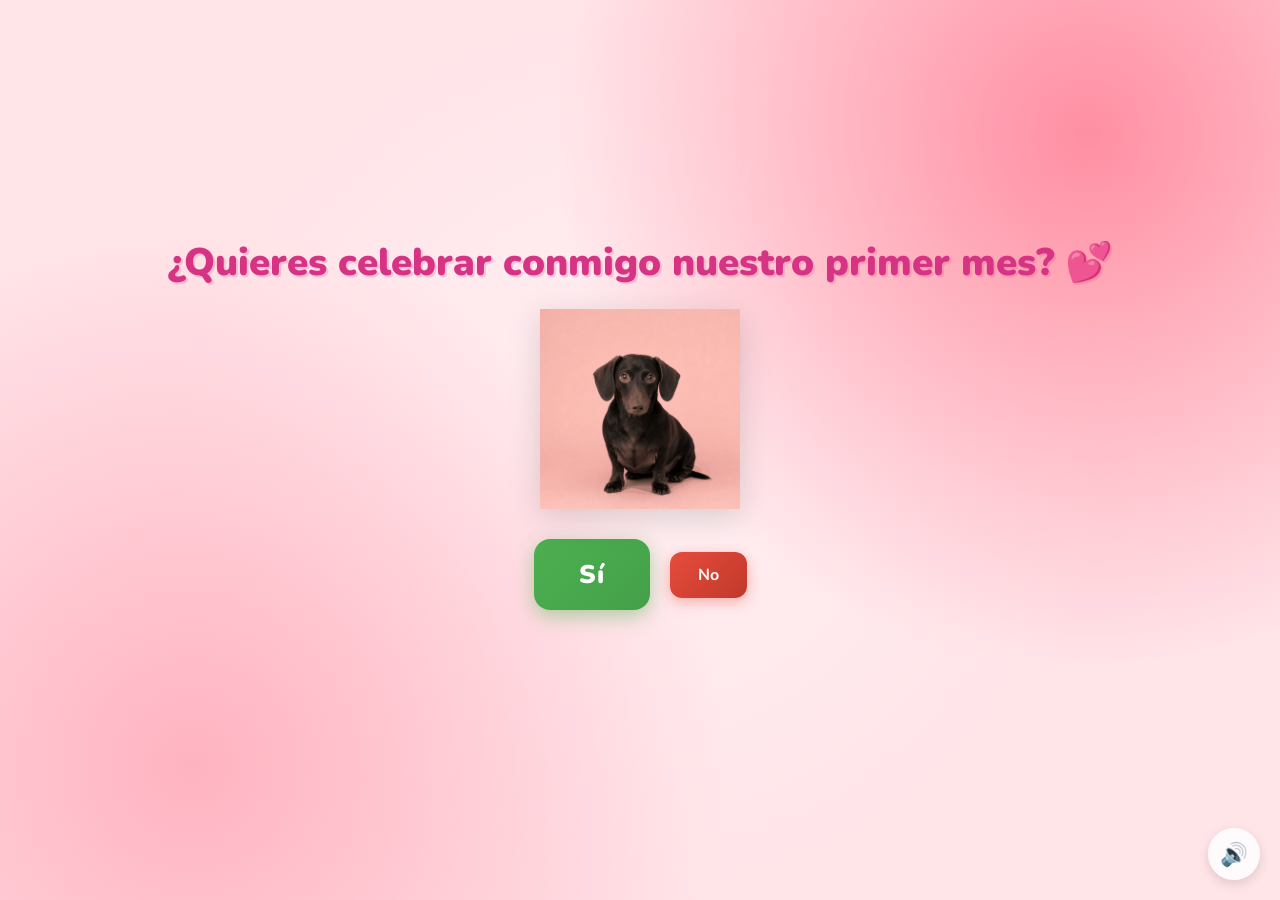
==== index.html @ 98dd335c "Publica la web de nuestro primer mes" ====
<!DOCTYPE html>
<html lang="es">
<head>
    <meta charset="UTF-8">
    <meta name="viewport" content="width=device-width, initial-scale=1.0, viewport-fit=cover">
    <title>Nuestro primer mes 💕</title>
    <link rel="preconnect" href="https://fonts.googleapis.com">
    <link href="https://fonts.googleapis.com/css2?family=Nunito:wght@400;700;800;900&display=swap" rel="stylesheet">
    <link rel="icon" type="image/png" href="assets/favicon-sofia-diego.png">
    <link rel="stylesheet" href="style.css">
</head>
<body data-gif-set="gifs-imagegen-realista" data-gif-version="2">
    <div class="hearts-bg" aria-hidden="true"></div>

    <main class="container">
        <h1>¿Quieres celebrar conmigo nuestro primer mes? 💕</h1>

        <figure class="gif-container">
            <img id="cat-gif" src="assets/gifs-imagegen-realista/stage-0-normal.gif?v=2" alt="Perro salchicha chocolate realista generado y animado">
        </figure>

        <div class="buttons">
            <button id="yes-btn" type="button">Sí</button>
            <button id="no-btn" type="button">No</button>
        </div>
        <div id="tease-toast" aria-live="polite"></div>
    </main>

    <audio id="bg-music" loop autoplay muted preload="auto">
        <source src="music/beabadoobee - Glue Song (Lyrics).mp3" type="audio/mpeg">
    </audio>

    <button id="music-toggle" type="button" aria-label="Silenciar música" aria-pressed="true" title="Silenciar música">🔊</button>

    <script src="script.js"></script>
</body>
</html>
---- style.css ----
* {
    margin: 0;
    padding: 0;
    box-sizing: border-box;
}

body {
    background-color: #FFE4E8;
    font-family: 'Nunito', sans-serif;
    min-height: 100vh;
    min-height: 100svh;
    display: flex;
    justify-content: center;
    align-items: center;
    overflow-x: hidden;
    overflow-y: auto;
    background-image:
        radial-gradient(circle at 15% 85%, #ffb3c1 0%, transparent 40%),
        radial-gradient(circle at 85% 15%, #ff8fa3 0%, transparent 40%),
        radial-gradient(circle at 50% 50%, #fff0f3 0%, transparent 60%);
}

.option-back {
    position: fixed;
    top: 18px;
    left: 18px;
    z-index: 110;
    padding: 9px 14px;
    border-radius: 999px;
    background: rgba(255, 255, 255, 0.88);
    color: #b42368;
    font-weight: 800;
    text-decoration: none;
    box-shadow: 0 4px 14px rgba(150, 35, 95, 0.15);
    backdrop-filter: blur(10px);
}

.option-badge {
    display: inline-block;
    margin-bottom: 12px;
    padding: 6px 12px;
    border-radius: 999px;
    background: rgba(255, 255, 255, 0.75);
    color: #b42368;
    font-size: 0.85rem;
    font-weight: 900;
    letter-spacing: 0.03em;
    text-transform: uppercase;
}

/* Floating hearts background */
.hearts-bg {
    position: fixed;
    top: 0; left: 0; right: 0; bottom: 0;
    pointer-events: none;
    z-index: 0;
    overflow: hidden;
}

.hearts-bg::before,
.hearts-bg::after {
    content: '💕 💗 💖 💝 💓';
    position: absolute;
    font-size: 1.5rem;
    opacity: 0.15;
    animation: floatHearts 12s linear infinite;
    white-space: nowrap;
    top: 100%;
    left: 10%;
}

.hearts-bg::after {
    animation-delay: 6s;
    left: 60%;
    content: '💗 💕 💓 💖 💝';
}

@keyframes floatHearts {
    from { transform: translateY(0); opacity: 0.15; }
    to { transform: translateY(-110vh); opacity: 0; }
}

.container {
    position: relative;
    z-index: 1;
    text-align: center;
    padding: 40px 20px max(56px, calc(40px + env(safe-area-inset-bottom)));
}

h1 {
    font-size: 2.4rem;
    color: #d63384;
    font-weight: 900;
    margin-bottom: 20px;
    text-shadow: 2px 2px 0px rgba(214, 51, 132, 0.2);
    animation: wiggle 2s ease-in-out infinite;
}

@keyframes wiggle {
    0%, 100% { transform: rotate(-1deg); }
    50% { transform: rotate(1deg); }
}

.gif-container {
    margin: 20px auto;
    display: flex;
    justify-content: center;
    position: relative;
}

#cat-gif {
    width: 200px;
    height: 200px;
    object-fit: contain;
    filter: drop-shadow(0 8px 16px rgba(0,0,0,0.15));
    transition: opacity 0.3s ease;
}

.buttons {
    display: flex;
    gap: 20px;
    justify-content: center;
    align-items: center;
    margin-top: 30px;
    flex-wrap: wrap;
}

#yes-btn {
    --yes-font-size: 1.6rem;
    --yes-pad-y: 18px;
    --yes-pad-x: 45px;
    background: linear-gradient(135deg, #4CAF50, #45a049);
    color: white;
    border: none;
    border-radius: 16px;
    font-size: var(--yes-font-size);
    font-weight: 900;
    font-family: 'Nunito', sans-serif;
    padding: var(--yes-pad-y) var(--yes-pad-x);
    cursor: pointer;
    transition: transform 0.15s, box-shadow 0.15s;
    box-shadow: 0 6px 20px rgba(76, 175, 80, 0.45);
    letter-spacing: 1px;
}

#yes-btn:hover {
    transform: scale(1.06) translateY(-2px);
    box-shadow: 0 10px 28px rgba(76, 175, 80, 0.55);
}

#yes-btn:active {
    transform: scale(0.98);
}

#no-btn {
    --no-font-size: 1rem;
    background: linear-gradient(135deg, #e74c3c, #c0392b);
    color: white;
    border: none;
    border-radius: 12px;
    font-size: var(--no-font-size);
    font-weight: 700;
    font-family: 'Nunito', sans-serif;
    padding: 12px 28px;
    cursor: pointer;
    transition: background 0.2s, left 0.25s ease, top 0.25s ease;
    box-shadow: 0 4px 14px rgba(231, 76, 60, 0.4);
}

#no-btn:hover {
    background: linear-gradient(135deg, #c0392b, #a93226);
}


#tease-toast {
    margin-top: 14px;
    font-size: 1rem;
    color: #d63384;
    font-weight: 700;
    font-style: italic;
    opacity: 0;
    transform: translateY(6px);
    transition: opacity 0.3s ease, transform 0.3s ease;
    min-height: 1.5rem;
}

#tease-toast.show {
    opacity: 1;
    transform: translateY(0);
}

/* Music toggle button */
#music-toggle {
    position: fixed;
    bottom: calc(20px + env(safe-area-inset-bottom));
    right: 20px;
    background: rgba(255, 255, 255, 0.85);
    border: none;
    border-radius: 50%;
    width: 52px;
    height: 52px;
    font-size: 1.4rem;
    cursor: pointer;
    backdrop-filter: blur(10px);
    box-shadow: 0 4px 12px rgba(0, 0, 0, 0.12);
    transition: transform 0.2s;
    z-index: 100;
}

#music-toggle:hover {
    transform: scale(1.1);
}

/* Yes page specific */
.yes-container {
    padding-bottom: max(110px, calc(92px + env(safe-area-inset-bottom)));
}

.yes-container h1.yes-title {
    font-size: 2.8rem;
    animation: bounceTitle 0.6s ease infinite alternate;
}

@keyframes bounceTitle {
    from { transform: translateY(0) rotate(-1deg); }
    to { transform: translateY(-12px) rotate(1deg); }
}

.yes-message {
    font-size: 1.4rem;
    color: #e91e8c;
    font-weight: 700;
    margin-top: 24px;
    animation: fadeIn 1s ease 0.5s both;
}

@keyframes fadeIn {
    from { opacity: 0; transform: translateY(10px); }
    to { opacity: 1; transform: translateY(0); }
}

.yes-container #cat-gif {
    width: 260px;
    height: 260px;
}

.yes-container #cat-gif.ojitos-photo {
    width: min(640px, 88vw);
    height: auto;
    border: 6px solid rgba(255, 255, 255, 0.92);
    border-radius: 32px;
    filter: none;
    box-shadow:
        0 14px 34px rgba(214, 51, 132, 0.28),
        0 0 0 4px rgba(255, 143, 163, 0.22);
}

.yes-container .gif-container::after {
    content: '💕';
    position: absolute;
    top: -16px;
    right: calc(50% - min(320px, 44vw) - 16px);
    font-size: 2rem;
    transform: rotate(12deg);
    text-shadow: 0 5px 14px rgba(214, 51, 132, 0.35);
}

.walking-dog-track {
    position: fixed;
    inset: 0;
    pointer-events: none;
    z-index: 2;
}

.walking-dog {
    position: absolute;
    top: 0;
    left: 0;
    width: clamp(110px, 16vw, 180px);
    height: auto;
    filter: drop-shadow(0 8px 8px rgba(88, 34, 58, 0.22));
    transform-origin: center;
    transform-style: preserve-3d;
    backface-visibility: visible;
    opacity: 0;
    will-change: transform;
}

@media (prefers-reduced-motion: reduce) {
    .hearts-bg::before,
    .hearts-bg::after,
    h1,
    .yes-container h1.yes-title,
    .yes-message {
        animation: none !important;
    }

    #cat-gif,
    #yes-btn,
    #no-btn,
    #music-toggle,
    #tease-toast {
        transition: none !important;
    }

    #yes-btn:hover,
    #music-toggle:hover {
        transform: none;
    }

    .walking-dog-track {
        display: none;
    }
}
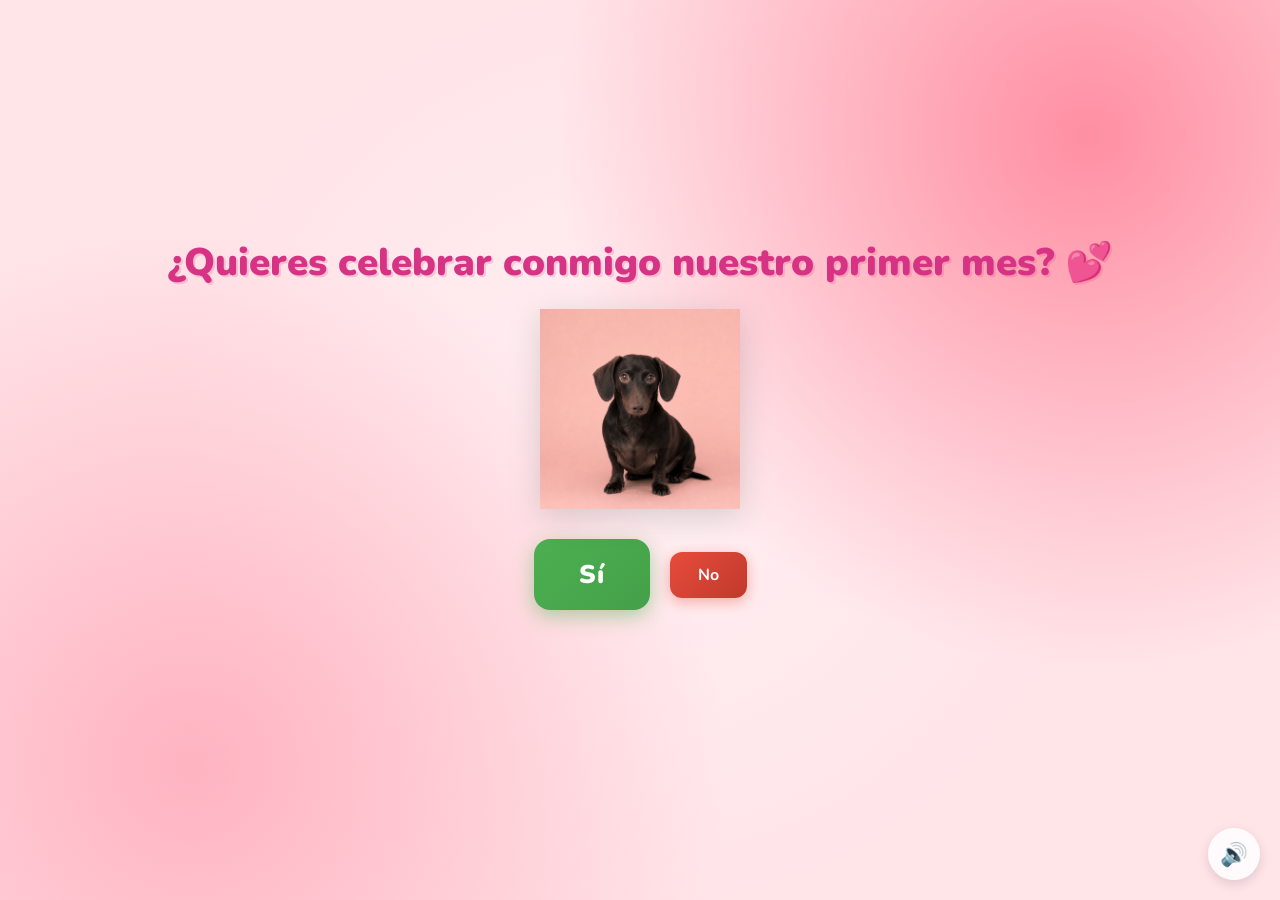
==== commit 065dcd30: "Inicia la música desde la página principal" ====
--- a/index.html
+++ b/index.html
@@ -27,11 +27,11 @@
     </main>
 
     <audio id="bg-music" loop autoplay muted preload="auto">
-        <source src="music/beabadoobee - Glue Song (Lyrics).mp3" type="audio/mpeg">
+        <source src="music/music-sofia.mp3?v=1" type="audio/mpeg">
     </audio>
 
     <button id="music-toggle" type="button" aria-label="Silenciar música" aria-pressed="true" title="Silenciar música">🔊</button>
 
-    <script src="script.js"></script>
+    <script src="script.js?v=2"></script>
 </body>
 </html>
--- a/style.css
+++ b/style.css
@@ -272,18 +272,329 @@
     z-index: 2;
 }
 
+.walking-dog-track.easter-egg-mode {
+    z-index: 83;
+}
+
 .walking-dog {
     position: absolute;
     top: 0;
     left: 0;
     width: clamp(110px, 16vw, 180px);
-    height: auto;
-    filter: drop-shadow(0 8px 8px rgba(88, 34, 58, 0.22));
+    aspect-ratio: 580 / 260;
     transform-origin: center;
     transform-style: preserve-3d;
     backface-visibility: visible;
-    opacity: 0;
+    isolation: isolate;
+    opacity: 0;
+    pointer-events: auto;
+    cursor: pointer;
+    touch-action: manipulation;
+    -webkit-tap-highlight-color: transparent;
     will-change: transform;
+    z-index: 2;
+}
+
+.walking-dog::after {
+    content: '';
+    position: absolute;
+    inset: -16px;
+}
+
+.walking-dog-layer {
+    position: absolute;
+    inset: 0;
+    width: 100%;
+    height: 100%;
+    object-fit: contain;
+    opacity: 0;
+    visibility: hidden;
+    backface-visibility: hidden;
+    will-change: opacity;
+}
+
+.walking-dog-layer.is-active {
+    opacity: 1;
+    visibility: visible;
+}
+
+.dog-footprint {
+    --footprint-angle: 90deg;
+    position: absolute;
+    width: clamp(10px, 2.8vw, 14px);
+    aspect-ratio: 0.82;
+    color: rgba(112, 57, 66, 0.72);
+    pointer-events: none;
+    transform-origin: center;
+    animation: footprintFade 3.4s ease-out forwards;
+    z-index: 1;
+}
+
+.dog-footprint.easter-egg-footprint {
+    color: rgba(214, 51, 132, 0.9);
+    filter: drop-shadow(0 2px 3px rgba(214, 51, 132, 0.22));
+    animation: easterEggFootprintAppear 320ms ease-out both;
+}
+
+.dog-footprint.easter-egg-footprint.is-fading {
+    animation: easterEggFootprintFade 1.4s ease-in forwards;
+}
+
+.dog-footprint::before {
+    content: '';
+    position: absolute;
+    left: 20%;
+    bottom: 3%;
+    width: 60%;
+    height: 55%;
+    border-radius: 48% 48% 58% 58%;
+    background: currentColor;
+}
+
+.dog-footprint::after {
+    content: '';
+    position: absolute;
+    top: 0;
+    left: 0;
+    width: 100%;
+    height: 48%;
+    background:
+        radial-gradient(circle at 11% 70%, currentColor 0 14%, transparent 16%),
+        radial-gradient(circle at 37% 30%, currentColor 0 15%, transparent 17%),
+        radial-gradient(circle at 63% 30%, currentColor 0 15%, transparent 17%),
+        radial-gradient(circle at 89% 70%, currentColor 0 14%, transparent 16%);
+}
+
+@keyframes footprintFade {
+    0% {
+        opacity: 0;
+        transform: translate(-50%, -50%) rotate(var(--footprint-angle)) scale(0.62);
+    }
+    14% {
+        opacity: 0.58;
+        transform: translate(-50%, -50%) rotate(var(--footprint-angle)) scale(1);
+    }
+    72% {
+        opacity: 0.34;
+        transform: translate(-50%, -50%) rotate(var(--footprint-angle)) scale(0.96);
+    }
+    100% {
+        opacity: 0;
+        transform: translate(-50%, -50%) rotate(var(--footprint-angle)) scale(0.88);
+    }
+}
+
+@keyframes easterEggFootprintAppear {
+    from {
+        opacity: 0;
+        transform: translate(-50%, -50%) rotate(var(--footprint-angle)) scale(0.55);
+    }
+    to {
+        opacity: 0.82;
+        transform: translate(-50%, -50%) rotate(var(--footprint-angle)) scale(1);
+    }
+}
+
+@keyframes easterEggFootprintFade {
+    from {
+        opacity: 0.82;
+        transform: translate(-50%, -50%) rotate(var(--footprint-angle)) scale(1);
+    }
+    to {
+        opacity: 0;
+        transform: translate(-50%, -50%) rotate(var(--footprint-angle)) scale(0.82);
+    }
+}
+
+.dog-tongue-extension {
+    position: absolute;
+    left: 96%;
+    top: 65%;
+    height: clamp(3px, 0.9vw, 5px);
+    border-radius: 999px 75% 75% 999px;
+    background: linear-gradient(90deg, #f0789f, #ff9fbd);
+    box-shadow: 0 1px 2px rgba(177, 31, 93, 0.2);
+    transform-origin: 0 50%;
+    animation: tongueExtensionLick 0.5s ease-in-out 3;
+    pointer-events: none;
+    z-index: 3;
+}
+
+@keyframes tongueExtensionLick {
+    0%, 100% {
+        opacity: 0.72;
+        transform: translateY(-50%) scaleX(0.38);
+    }
+    42%, 68% {
+        opacity: 1;
+        transform: translateY(-50%) scaleX(1);
+    }
+}
+
+.easter-egg-message {
+    position: fixed;
+    left: 50%;
+    top: 75%;
+    width: max-content;
+    max-width: calc(100vw - 40px);
+    padding: 14px 20px;
+    border: 2px solid rgba(255, 255, 255, 0.92);
+    border-radius: 999px;
+    background: rgba(255, 240, 246, 0.95);
+    color: #c82578;
+    box-shadow: 0 12px 36px rgba(173, 36, 103, 0.28);
+    font-size: clamp(1rem, 4vw, 1.35rem);
+    font-weight: 900;
+    text-align: center;
+    opacity: 0;
+    transform: translate(-50%, -38%) scale(0.92);
+    transition: opacity 240ms ease, transform 320ms cubic-bezier(0.2, 0.8, 0.2, 1);
+    pointer-events: none;
+    z-index: 90;
+}
+
+.easter-egg-message.is-visible {
+    opacity: 1;
+    transform: translate(-50%, -50%) scale(1);
+}
+
+.easter-egg-signature {
+    --signature-duration: 2.4s;
+    position: fixed;
+    left: 50%;
+    width: max-content;
+    color: #c82578;
+    font-family: 'Pacifico', 'Segoe Script', cursive;
+    font-size: clamp(1.55rem, 7.5vw, 2.6rem);
+    line-height: 1.25;
+    white-space: nowrap;
+    opacity: 0;
+    clip-path: inset(0 100% 0 0);
+    transform: translate(-50%, -50%);
+    text-shadow: 0 3px 10px rgba(200, 37, 120, 0.2);
+    transition: opacity 360ms ease;
+    pointer-events: none;
+    z-index: 82;
+}
+
+.easter-egg-signature.is-writing {
+    opacity: 1;
+    animation: signatureWrite var(--signature-duration) cubic-bezier(0.45, 0.05, 0.55, 0.95) forwards;
+}
+
+.easter-egg-signature.is-fading {
+    opacity: 0;
+}
+
+@keyframes signatureWrite {
+    from {
+        clip-path: inset(0 100% 0 0);
+    }
+    to {
+        clip-path: inset(0 0 0 0);
+    }
+}
+
+.easter-egg-backdrop {
+    position: fixed;
+    inset: 0;
+    background:
+        radial-gradient(circle at 50% 34%, rgba(255, 255, 255, 0.82), transparent 44%),
+        rgba(255, 211, 225, 0.88);
+    backdrop-filter: blur(7px) saturate(0.82);
+    -webkit-backdrop-filter: blur(7px) saturate(0.82);
+    opacity: 0;
+    transition: opacity 280ms ease;
+    pointer-events: none;
+    z-index: 80;
+}
+
+.easter-egg-backdrop.is-visible {
+    opacity: 1;
+}
+
+.dog-hint {
+    --hint-arrow-x: 50%;
+    position: fixed;
+    padding: 9px 14px;
+    border: 2px solid rgba(255, 255, 255, 0.94);
+    border-radius: 999px;
+    background: rgba(255, 244, 248, 0.96);
+    color: #bd2671;
+    box-shadow: 0 8px 24px rgba(157, 41, 96, 0.24);
+    font-size: clamp(0.82rem, 3.4vw, 1rem);
+    font-weight: 900;
+    white-space: nowrap;
+    opacity: 0;
+    transform: translate(-50%, calc(-100% + 7px)) scale(0.9);
+    transition: opacity 180ms ease, transform 240ms ease;
+    pointer-events: none;
+    z-index: 70;
+}
+
+.dog-hint::after {
+    content: '';
+    position: absolute;
+    left: var(--hint-arrow-x);
+    bottom: -7px;
+    width: 12px;
+    height: 12px;
+    border-right: 2px solid rgba(255, 255, 255, 0.94);
+    border-bottom: 2px solid rgba(255, 255, 255, 0.94);
+    background: rgba(255, 244, 248, 0.96);
+    transform: translateX(-50%) rotate(45deg);
+}
+
+.dog-hint.is-below {
+    transform: translate(-50%, -7px) scale(0.9);
+}
+
+.dog-hint.is-below::after {
+    top: -7px;
+    bottom: auto;
+    transform: translateX(-50%) rotate(225deg);
+}
+
+.dog-hint.is-visible {
+    opacity: 1;
+    transform: translate(-50%, -100%) scale(1);
+}
+
+.dog-hint.is-below.is-visible {
+    transform: translate(-50%, 0) scale(1);
+}
+
+.dog-tap-heart {
+    position: absolute;
+    display: grid;
+    place-items: center;
+    width: clamp(23px, 6vw, 29px);
+    height: clamp(23px, 6vw, 29px);
+    border: 1px solid rgba(255, 255, 255, 0.9);
+    border-radius: 50%;
+    background: rgba(255, 244, 249, 0.9);
+    box-shadow: 0 4px 12px rgba(190, 37, 112, 0.2);
+    font-size: clamp(0.82rem, 3.5vw, 1rem);
+    line-height: 1;
+    transform: translate(-50%, -50%) scale(0.45);
+    animation: dogTapHeartFloat 900ms ease-out forwards;
+    pointer-events: none;
+    z-index: 4;
+}
+
+@keyframes dogTapHeartFloat {
+    0% {
+        opacity: 0;
+        transform: translate(-50%, -35%) scale(0.45) rotate(-8deg);
+    }
+    22% {
+        opacity: 1;
+        transform: translate(-50%, -70%) scale(1) rotate(4deg);
+    }
+    100% {
+        opacity: 0;
+        transform: translate(-50%, -210%) scale(1.18) rotate(10deg);
+    }
 }
 
 @media (prefers-reduced-motion: reduce) {
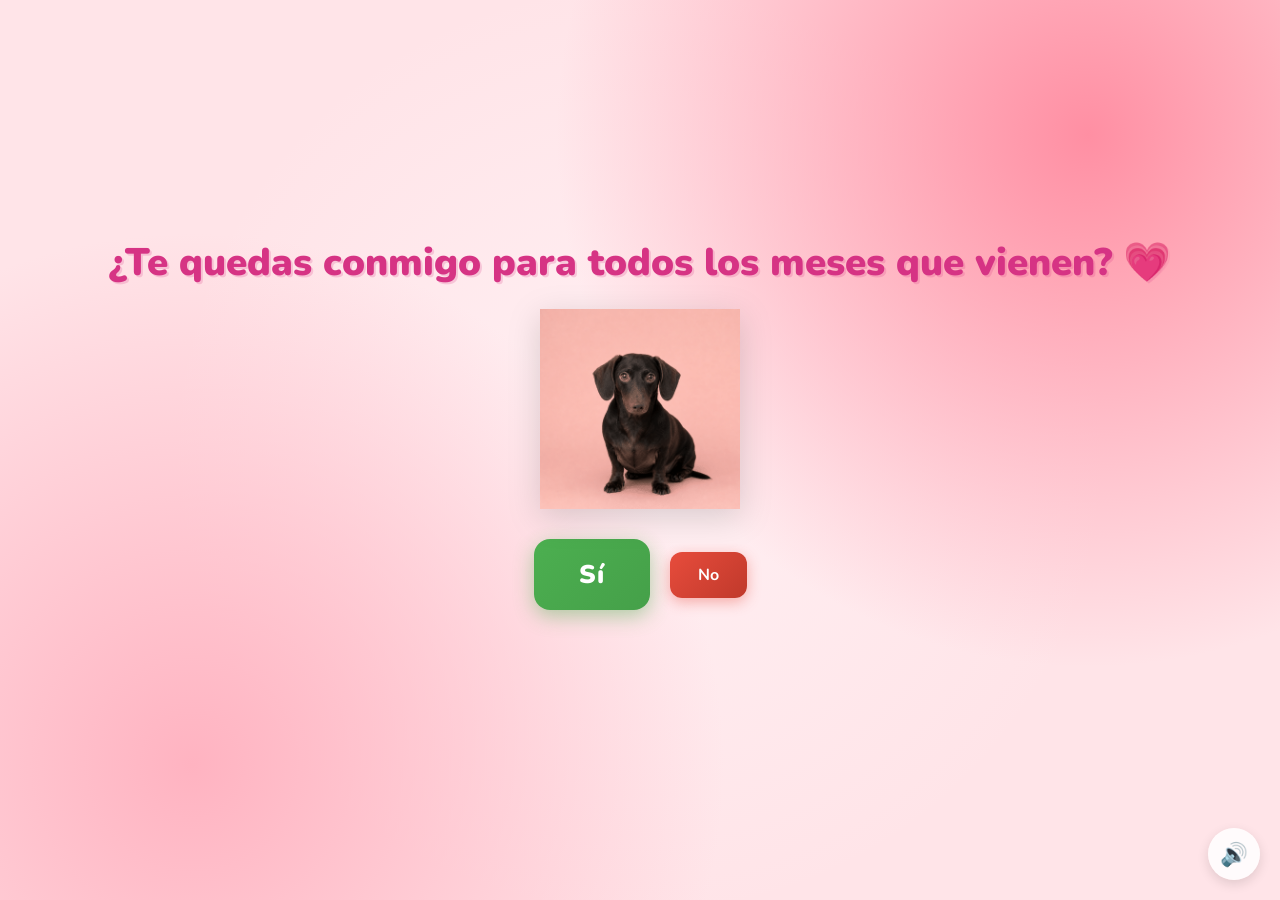
==== commit ca4f2738: "Actualiza la pregunta principal" ====
--- a/index.html
+++ b/index.html
@@ -13,7 +13,7 @@
     <div class="hearts-bg" aria-hidden="true"></div>
 
     <main class="container">
-        <h1>¿Quieres celebrar conmigo nuestro primer mes? 💕</h1>
+        <h1>¿Te quedas conmigo para todos los meses que vienen? 💗</h1>
 
         <figure class="gif-container">
             <img id="cat-gif" src="assets/gifs-imagegen-realista/stage-0-normal.gif?v=2" alt="Perro salchicha chocolate realista generado y animado">
